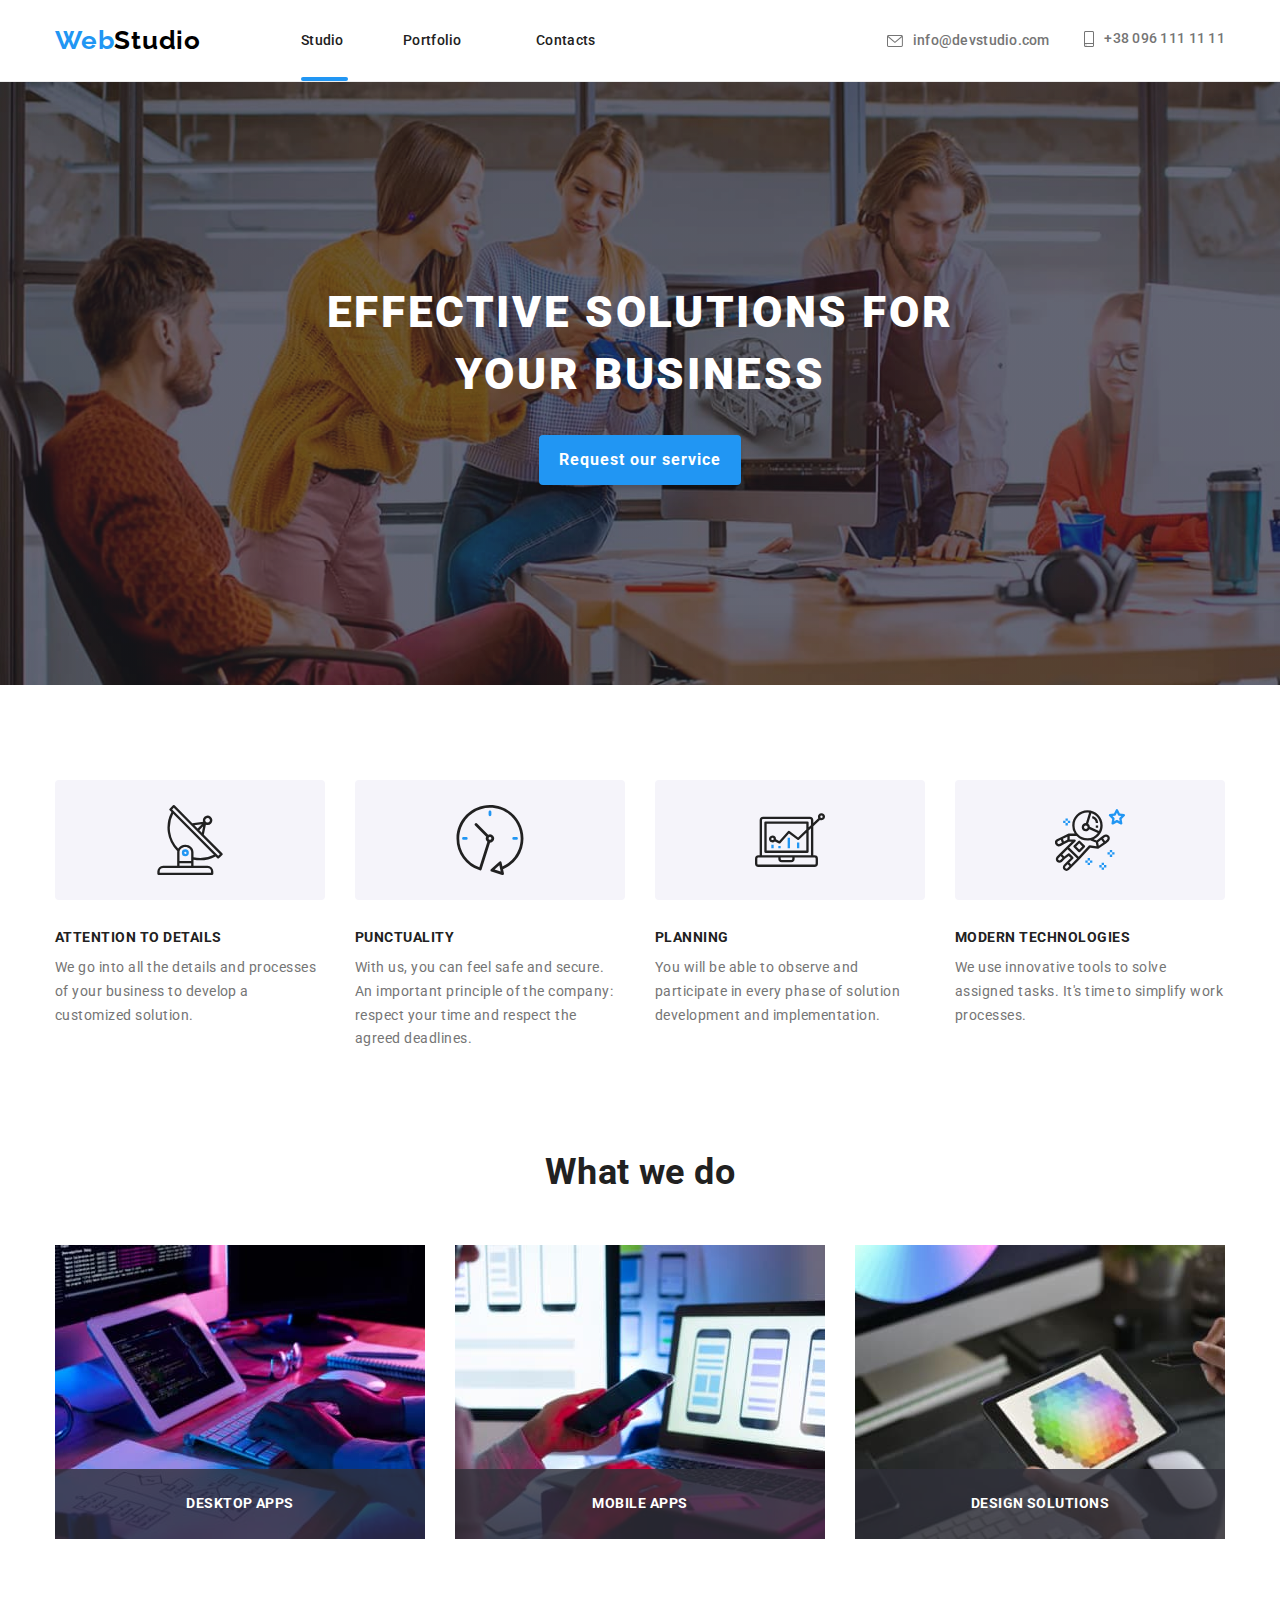
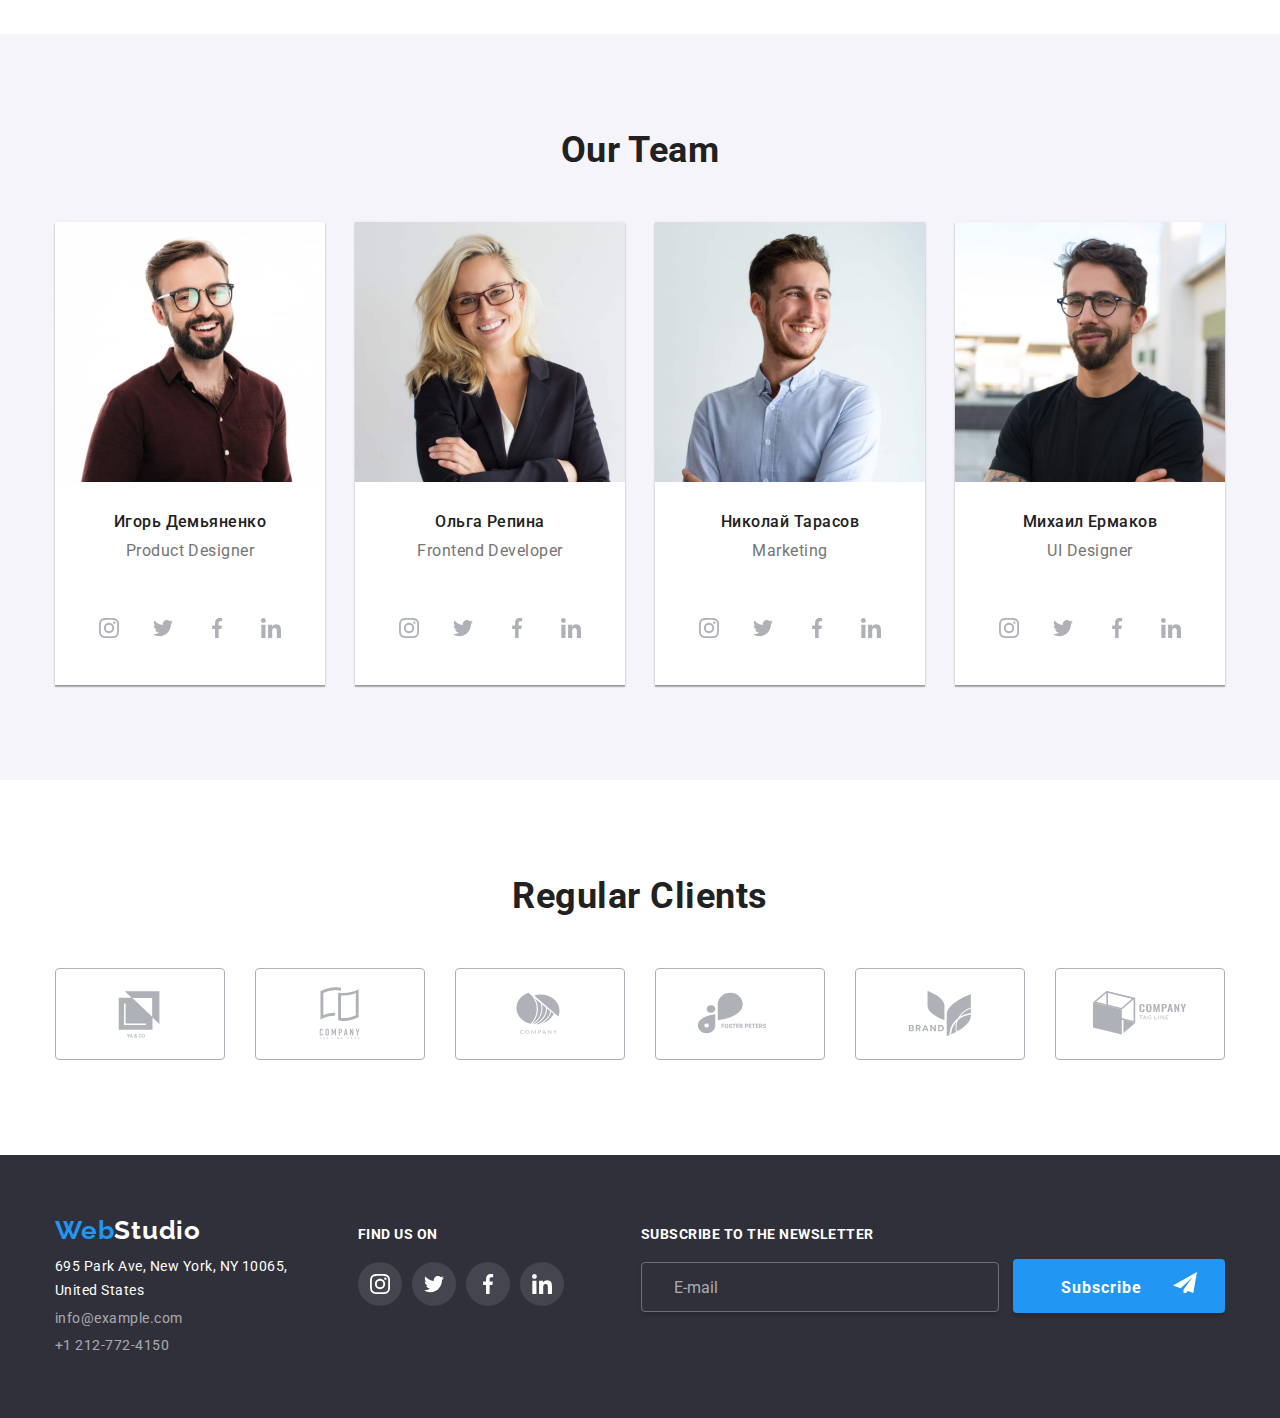
==== index.html @ ac13885e "Forms done" ====
<!DOCTYPE html>
<html lang="en">
  <head>
    <meta charset="UTF-8" />
    <meta http-equiv="X-UA-Compatible" content="IE=edge" />
    <meta name="viewport" content="width=device-width, initial-scale=1.0" />
    <title>WebStudio</title>
    <link
      rel="stylesheet"
      href=" https://cdnjs.cloudflare.com/ajax/libs/modern-normalize/1.1.0/modern-normalize.min.css"
    />
    <link href="./css/styles.css" rel="stylesheet" />
    <link
      href="https://fonts.googleapis.com/css?family=Roboto:regular,italic,500,500italic,700,700italic,900,900italic"
      rel="stylesheet"
    />
    <link rel="preconnect" href="https://fonts.googleapis.com" />
    <link rel="preconnect" href="https://fonts.gstatic.com" crossorigin />
    <link
      href="https://fonts.googleapis.com/css2?family=Raleway:wght@700&display=swap"
      rel="stylesheet"
    />
  </head>
  <body>
    <!-- HEADER -->

    <header>
      <div class="container">
        <a href="index.html" class="logo"
          >Web<span class="header-logo-ending">Studio</span></a
        >
        <nav>
          <ul>
            <li class="nav-item">
              <a href="index.html" class="current">Studio</a>
            </li>
            <li class="nav-item"><a href="portfolio.html">Portfolio</a></li>
            <li class="nav-item"><a href="">Contacts</a></li>
          </ul>
        </nav>
        <ul class="contact-list">
          <li>
            <a href="mailto:info@devstudio.com" class="mail-link">
              <svg class="header-icon" width="16" height="12">
                <use href="./images/icons.svg#icon-envelope"></use>
              </svg>
              info@devstudio.com</a
            >
          </li>
          <li>
            <a href="tel:+380961111111" class="tel-link">
              <svg class="header-icon" width="10" height="16">
                <use href="./images/icons.svg#icon-smartphone"></use>
              </svg>
              +38 096 111 11 11</a
            >
          </li>
        </ul>
      </div>
    </header>
    <main>
      <!-- HERO SECTION -->

      <section class="hero-section">
        <h1 class="hero-heading">EFFECTIVE SOLUTIONS FOR YOUR BUSINESS</h1>
        <button type="button" class="hero-button" data-modal-open>
          Request our service
        </button>
      </section>

      <!-- PROS SECTION -->

      <section class="pros-section section">
        <div class="container">
          <h2 class="hidden-heading">Our advantages</h2>
          <ul class="pros-list">
            <li class="pros-list-item">
              <div class="pros-icon-bg">
                <svg class="pros-icon" width="70" height="70">
                  <use href="./images/icons.svg#icon-antenna"></use>
                </svg>
              </div>
              <h3 class="pros-heading">ATTENTION TO DETAILS</h3>
              <p class="pros-discription">
                We go into all the details and processes of your business to
                develop a customized solution.
              </p>
            </li>
            <li class="pros-list-item">
              <div class="pros-icon-bg">
                <svg class="pros-icon" width="70" height="70">
                  <use href="./images/icons.svg#icon-clock"></use>
                </svg>
              </div>
              <h3 class="pros-heading">PUNCTUALITY</h3>
              <p class="pros-discription">
                With us, you can feel safe and secure. An important principle of
                the company: respect your time and respect the agreed deadlines.
              </p>
            </li>
            <li class="pros-list-item">
              <div class="pros-icon-bg">
                <svg class="pros-icon" width="70" height="70">
                  <use href="./images/icons.svg#icon-planning"></use>
                </svg>
              </div>
              <h3 class="pros-heading">PLANNING</h3>
              <p class="pros-discription">
                You will be able to observe and participate in every phase of
                solution development and implementation.
              </p>
            </li>
            <li class="pros-list-item">
              <div class="pros-icon-bg">
                <svg class="pros-icon" width="70" height="70">
                  <use href="./images/icons.svg#icon-astronaut"></use>
                </svg>
              </div>
              <h3 class="pros-heading">MODERN TECHNOLOGIES</h3>
              <p class="pros-discription">
                We use innovative tools to solve assigned tasks. It's time to
                simplify work processes.
              </p>
            </li>
          </ul>
        </div>
      </section>
      <!-- WORKS SECTION -->
      <section class="works-section section">
        <div class="container">
          <h2 class="section-heading">What we do</h2>
          <ul class="works-list">
            <li class="work-example">
              <img
                src="./images/img1.jpg"
                alt="typing on keyboard"
                width="370"
                height="294"
              />
              <p>DESKTOP APPS</p>
            </li>
            <li class="work-example">
              <img
                src="./images/img2.jpg"
                alt="choosing interface for mobile"
                width="370"
                height="294"
              />
              <p>Mobile APPS</p>
            </li>
            <li class="work-example">
              <img
                src="./images/img3.jpg"
                alt="spectral colors on tablet"
                width="370"
                height="294"
              />
              <p>DESIGN SOLUTIONS</p>
            </li>
          </ul>
        </div>
      </section>

      <!-- TEAM SECTION -->

      <section class="team-section section">
        <div class="container">
          <h2 class="section-heading">Our Team</h2>
          <ul class="cards-list">
            <li class="team-card">
              <img
                src="./images/photo1.jpg"
                alt="Product Designer photo"
                width="270"
                height="260"
              />
              <div class="worker-identification">
                <h3 lang="ru" class="worker-name">Игорь Демьяненко</h3>
                <p class="position">Product Designer</p>
              </div>
              <ul class="socials">
                <li class="social-item">
                  <a href="" class="social-link">
                    <svg class="social-icon" width="20" height="20">
                      <use href="./images/icons.svg#insta"></use>
                    </svg>
                  </a>
                </li>
                <li class="social-item">
                  <a href="" class="social-link">
                    <svg class="social-icon" width="20" height="20">
                      <use href="./images/icons.svg#twitter"></use>
                    </svg>
                  </a>
                </li>
                <li class="social-item">
                  <a href="" class="social-link">
                    <svg class="social-icon" width="20" height="20">
                      <use href="./images/icons.svg#facebook"></use>
                    </svg>
                  </a>
                </li>
                <li class="social-item">
                  <a href="" class="social-link">
                    <svg class="social-icon" width="20" height="20">
                      <use href="./images/icons.svg#linkedin"></use>
                    </svg>
                  </a>
                </li>
              </ul>
            </li>
            <li class="team-card">
              <img
                src="./images/photo2.jpg"
                alt="Frontend Developer photo"
                width="270"
                height="260"
              />
              <div class="worker-identification">
                <h3 lang="ru" class="worker-name">Ольга Репина</h3>
                <p class="position">Frontend Developer</p>
              </div>
              <ul class="socials">
                <li class="social-item">
                  <a href="" class="social-link">
                    <svg class="social-icon" width="20" height="20">
                      <use href="./images/icons.svg#insta"></use>
                    </svg>
                  </a>
                </li>
                <li class="social-item">
                  <a href="" class="social-link">
                    <svg class="social-icon" width="20" height="20">
                      <use href="./images/icons.svg#twitter"></use>
                    </svg>
                  </a>
                </li>
                <li class="social-item">
                  <a href="" class="social-link">
                    <svg class="social-icon" width="20" height="20">
                      <use href="./images/icons.svg#facebook"></use>
                    </svg>
                  </a>
                </li>
                <li class="social-item">
                  <a href="" class="social-link">
                    <svg class="social-icon" width="20" height="20">
                      <use href="./images/icons.svg#linkedin"></use>
                    </svg>
                  </a>
                </li>
              </ul>
            </li>
            <li class="team-card">
              <img
                src="./images/photo3.jpg"
                alt="Marketing worker photo"
                width="270"
                height="260"
              />
              <div class="worker-identification">
                <h3 lang="ru" class="worker-name">Николай Тарасов</h3>
                <p class="position">Marketing</p>
              </div>
              <ul class="socials">
                <li class="social-item">
                  <a href="" class="social-link">
                    <svg class="social-icon" width="20" height="20">
                      <use href="./images/icons.svg#insta"></use>
                    </svg>
                  </a>
                </li>
                <li class="social-item">
                  <a href="" class="social-link">
                    <svg class="social-icon" width="20" height="20">
                      <use href="./images/icons.svg#twitter"></use>
                    </svg>
                  </a>
                </li>
                <li class="social-item">
                  <a href="" class="social-link">
                    <svg class="social-icon" width="20" height="20">
                      <use href="./images/icons.svg#facebook"></use>
                    </svg>
                  </a>
                </li>
                <li class="social-item">
                  <a href="" class="social-link">
                    <svg class="social-icon" width="20" height="20">
                      <use href="./images/icons.svg#linkedin"></use>
                    </svg>
                  </a>
                </li>
              </ul>
            </li>
            <li class="team-card">
              <img
                src="./images/photo4.jpg"
                alt="Designer worker photo"
                width="270"
                height="260"
              />
              <div class="worker-identification">
                <h3 lang="ru" class="worker-name">Михаил Ермаков</h3>
                <p class="position">UI Designer</p>
              </div>
              <ul class="socials">
                <li class="social-item">
                  <a href="" class="social-link">
                    <svg class="social-icon" width="20" height="20">
                      <use href="./images/icons.svg#insta"></use>
                    </svg>
                  </a>
                </li>
                <li class="social-item">
                  <a href="" class="social-link">
                    <svg class="social-icon" width="20" height="20">
                      <use href="./images/icons.svg#twitter"></use>
                    </svg>
                  </a>
                </li>
                <li class="social-item">
                  <a href="" class="social-link">
                    <svg class="social-icon" width="20" height="20">
                      <use href="./images/icons.svg#facebook"></use>
                    </svg>
                  </a>
                </li>
                <li class="social-item">
                  <a href="" class="social-link">
                    <svg class="social-icon" width="20" height="20">
                      <use href="./images/icons.svg#linkedin"></use>
                    </svg>
                  </a>
                </li>
              </ul>
            </li>
          </ul>
        </div>
      </section>

      <!-- CLIENTS -->

      <section class="clients-section section">
        <div class="container">
          <h2 class="section-heading">Regular Clients</h2>
          <ul class="client-icon-list">
            <li class="client-item">
              <a href="" class="client-link">
                <svg class="client-icon" width="106" height="60">
                  <use href="./images/icons.svg#client-icon-1"></use>
                </svg>
              </a>
            </li>
            <li class="client-item">
              <a href="" class="client-link">
                <svg class="client-icon" width="106" height="60">
                  <use href="./images/icons.svg#client-icon-2"></use>
                </svg>
              </a>
            </li>
            <li class="client-item">
              <a href="" class="client-link">
                <svg class="client-icon" width="106" height="60">
                  <use href="./images/icons.svg#client-icon-3"></use>
                </svg>
              </a>
            </li>
            <li class="client-item">
              <a href="" class="client-link">
                <svg class="client-icon" width="106" height="60">
                  <use href="./images/icons.svg#client-icon-4"></use>
                </svg>
              </a>
            </li>
            <li class="client-item">
              <a href="" class="client-link">
                <svg class="client-icon" width="106" height="60">
                  <use href="./images/icons.svg#client-icon-5"></use>
                </svg>
              </a>
            </li>
            <li class="client-item">
              <a href="" class="client-link">
                <svg class="client-icon" width="106" height="60">
                  <use href="./images/icons.svg#client-icon-6"></use>
                </svg>
              </a>
            </li>
          </ul>
        </div>
      </section>
    </main>

    <!-- FOOTER -->

    <footer>
      <div class="container footer-flex-container">
        <div class="footer-contacts-and-socials-container"><div class="footer-contacts">
          <a href="index.html" class="logo"
            >Web<span class="footer-logo-ending">Studio</span></a
          >
          <address>
            <ul>
              <li>
                <a
                  href="https://goo.gl/maps/3XiaFe1RrAFYEimq6"
                  target="_blank"
                  rel="noopener noreferrer"
                  >695 Park Ave, New York, NY 10065, <br />
                  United States
                </a>
              </li>
              <li><a href="mailto:info@example.com">info@example.com</a></li>
              <li><a href="tel:+1212-772-4150">+1 212-772-4150</a></li>
            </ul>
          </address>
        </div>
        <!-- FOOTER SOCIALS -->
        <div class="footer-socials">
            <p class="social-call">Find us on</p>
            <ul class="socials">
              <li class="social-item">
                <a href="" class="social-link">
                  <svg class="social-icon" width="20" height="20">
                    <use href="./images/icons.svg#insta"></use>
                  </svg>
                </a>
              </li>
              <li class="social-item">
                <a href="" class="social-link">
                  <svg class="social-icon" width="20" height="20">
                    <use href="./images/icons.svg#twitter"></use>
                  </svg>
                </a>
              </li>
              <li class="social-item">
                <a href="" class="social-link">
                  <svg class="social-icon" width="20" height="20">
                    <use href="./images/icons.svg#facebook"></use>
                  </svg>
                </a>
              </li>
              <li class="social-item">
                <a href="" class="social-link">
                  <svg class="social-icon" width="20" height="20">
                    <use href="./images/icons.svg#linkedin"></use>
                  </svg>
                </a>
              </li>
            </ul>
          </div>
      </div>
      <!-- FOOTER FORM -->
            <form class="footer-form">
              <label>
                <span class="subscribtion-label"
                  >Subscribe to the newsletter</span
                >
                <input
                  type="email"
                  name="user-email-subscription"
                  placeholder="E-mail"
                  class="subscribtion-input"
              /></label>
              <button type="submit" class="subscribtion-button">
                Subscribe
                <svg
                  width="24"
                  height="24"
                  fill="none"
                  xmlns="http://www.w3.org/2000/svg"
                  class="subscribtion-icon"
                >
                  <path
                    d="M24 0 0 13.5l7.67 2.84L19.5 5.25l-8.998 12.14.007.002-.009-.002V24l4.301-5.018L20.251 21 24 0Z"
                    fill="#fff"
                  />
                </svg>
              </button>
            </form>
          
        </div>
      </div>
    </footer>

    <!-- MODAL WINDOW -->

    <div class="backdrop is-hidden" data-modal>
      <div class="modal">
        <button type="button" class="modal-close-btn" data-modal-close>
          <svg width="18" height="18" class="close-modal-icon">
            <use href="./images/icons.svg#close-modal-icon"></use>
          </svg>
        </button>

        <form class="modal-window-form" name="modal-window-form" autocomplete="off">
          <p class="modal-window-call">Leave your information and we'll call you back</p>
          <label><span class="modal-form-label">Name</span>
            <span class="input-and-svg-container"><input type="text" class="modal-form-input" name="user-name" minlength="2" autofocus><svg width="18" height="18" class="modal-form-svg"> <use href="./images/icons.svg#name-icon"></use> </svg></span>
           </label>
          <label><span class="modal-form-label">Telephone</span>
            <span class="input-and-svg-container"><input type="tel" class="modal-form-input" name="user-phone" title="+380-00-000-00-00"><svg width="18" height="18" class="modal-form-svg"> <use href="./images/icons.svg#phone-icon"></use> </svg></span>
            </label>
          <label><span class="modal-form-label">Email</span> 
            <span class="input-and-svg-container"> <input type="email" class="modal-form-input" name="user-email"> <svg width="18" height="18" class="modal-form-svg"> <use href="./images/icons.svg#email-icon"></use> </svg></span>
           </label>
          <label><span class="modal-form-label">Comments</span> <textarea name="user-comments" placeholder="Enter the text" class="modal-form-textarea"></textarea></label>
<input type="checkbox" id="checkbox" name="privacy-policy-check" class="original-checkbox"><label for="checkbox" class="modal-form-label checkbox-label">I agree with the newsletter and accept the Terms and Conditions</label>
          <button type="submit" class="modal-form-button">Send</button>
        </form>



      </div>
    </div>
    <script src="./js/modal.js"></script>
  </body>
</html>
---- css/styles.css ----
:root {
  --primary-color: #212121;
  --secondary-color: #2196f3;
  --tertiary-color: #757575;
  --quaternary-color: #fff;
  --unique-color: rgba(255, 255, 255, 0.6);
  --sporadic-background-color: #188ce8;
  --primary-background-color: #2f303a;
  --secondary-background-color: #f5f4fa;
  --transition-dur-and-func: 250ms cubic-bezier(0.4, 0, 0.2, 1);
}

body {
  font-family: Roboto, sans-serif;
  letter-spacing: 0.03em;
  color: var(--primary-color);
}

ul {
  list-style: none;
  padding-left: 0;
  margin: 0;
}

a {
  text-decoration: none;
  color: inherit;
}

h1,
h2,
h3,
h4,
p {
  margin-top: 0;
  margin-bottom: 0;
}

img {
  display: block;
}

.container {
  width: 1200px;
  margin-left: auto;
  margin-right: auto;
  padding: 0 15px;
}

.section {
  padding-top: 95px;
  padding-bottom: 95px;
}

/* BUTTONS */

button {
  cursor: pointer;
  font-family: inherit;
}

.hero-button,
.subscribtion-button,
.modal-form-button {
  font-size: 16px;
  font-weight: 700;
  line-height: 1.87;
  text-align: center;
  letter-spacing: 0.06em;
  color: var(--quaternary-color);
  background-color: var(--secondary-color);
  border-radius: 4px;
  border: 0px;
  box-shadow: 0px 4px 4px rgba(0, 0, 0, 0.15);
  padding: 10px 20px;
  transition: background-color var(--transition-dur-and-func);
}

.hero-button:hover,
.hero-button:focus,
.subscribtion-button:hover,
.subscribtion-button:focus,
.modal-form-button:hover,
.modal-form-button:focus {
  background-color: var(--sporadic-background-color);
}

/* HEADER */
header {
  padding-top: 25px;
  padding-bottom: 25px;
  border-bottom: 1px solid #ececec;
}

header > .container {
  display: flex;
  align-items: center;
}

header li {
  display: inline;
}

.logo {
  font-family: Raleway;
  font-weight: 700;
  font-size: 26px;
  line-height: 1.2;
  letter-spacing: 0.03em;
  color: var(--secondary-color);
  display: inline;
}

.header-logo-ending {
  color: #000;
}

nav {
  margin-left: 100px;
}

header a {
  font-weight: 500;
  font-size: 14px;
  line-height: 1.2;
  letter-spacing: 0.02em;
}

.nav-item:nth-child(1) {
  margin-right: 55px;
}

.nav-item:nth-child(2) {
  margin-right: 70px;
}

.tel-link {
  margin-left: 30px;
}

.mail-link,
.tel-link {
  display: inline-flex;
  align-items: center;
}

.contact-list {
  color: var(--tertiary-color);
  margin-left: auto;
}

header a,
footer a {
  transition: color var(--transition-dur-and-func);
}

header a:hover,
header a:focus,
footer a:hover,
footer a:focus {
  outline: 0px;
  color: var(--secondary-color);
}

.mail-link:hover .header-icon,
.mail-link:focus .header-icon,
.tel-link:hover .header-icon,
.tel-link:focus .header-icon {
  fill: var(--secondary-color);
}
.header-icon {
  fill: currentColor;
  margin-right: 10px;
  transition: fill var(--transition-dur-and-func);
}

.nav-item {
  position: relative;
}

.current:hover,
.current:focus {
  color: var(--secondary-color);
}

.current::after {
  content: "";
  position: absolute;
  top: 47.1px;
  left: 0;
  background-color: var(--secondary-color);
  height: 4px;
  width: 100%;
  border-radius: 2px;
}

/* HERO SECTION */

.hero-section {
  text-align: center;
  background-color: #c4c4c4;
  background-size: cover;
  background-image: linear-gradient(
      to right,
      rgba(47, 48, 58, 0.4),
      rgba(47, 48, 58, 0.4)
    ),
    url(../images/hero.jpg);
  padding-top: 200px;
  padding-bottom: 200px;
}

.hero-heading {
  font-weight: 900;
  font-size: 44px;
  line-height: 1.4;
  letter-spacing: 0.06em;
  text-transform: uppercase;
  color: var(--quaternary-color);
  width: 700px;
  margin: 0px auto 30px auto;
}

/* FOR SOME SECTIONS */
.pros-list-item:not(:last-child),
.work-example:not(:last-child),
.team-card:not(:last-child) {
  margin-right: 30px;
}

/* PROS SECTION */

.pros-section {
  font-size: 14px;
  padding-bottom: 0px;
}

.hidden-heading {
  position: absolute;
  border: 0;
  width: 1px;
  height: 1px;
  padding: 0;
  margin: -1px;
  overflow: hidden;
}

.pros-list {
  display: flex;
}

.pros-list-item {
  text-align: left;
  width: calc((100% - 90px) / 4);
}

.pros-heading,
.social-call {
  font-size: 14px;
  font-weight: 700;
  line-height: 1.1;
  text-transform: uppercase;
  margin-bottom: 10px;
}

.pros-discription {
  line-height: 1.71;
  color: var(--tertiary-color);
}

.pros-icon-bg {
  width: 270px;
  height: 120px;
  border-radius: 4px;
  background-color: var(--secondary-background-color);
  margin-bottom: 30px;
  display: flex;
  align-items: center;
  justify-content: center;
}

/* WORKS SECTION*/

.works-section {
  padding-top: 100px;
}
.work-example {
  position: relative;
}

.work-example > p {
  position: absolute;
  bottom: 0;
  width: 100%;
  text-transform: uppercase;
  background: rgba(47, 48, 58, 0.8);
  color: var(--quaternary-color);
  font-weight: 700;
  font-size: 14px;
  line-height: 1.14;
  text-align: center;
  padding-top: 27px;
  padding-bottom: 27px;
}

.section-heading {
  font-weight: 700;
  font-size: 36px;
  line-height: 1.2;
  text-align: center;
  margin-bottom: 50px;
}

.works-list {
  display: flex;
}

/* TEAM */

.team-section {
  background-color: var(--secondary-background-color);
}
.socials {
  display: flex;
  justify-content: center;
  margin-top: 16px;
}
.social-link {
  display: inline-block;
  border-radius: 50%;
  padding: 12px;
  transition: background-color var(--transition-dur-and-func);
}

.social-link:hover,
.social-link:focus {
  background-color: var(--secondary-color);
  outline: none;
}

.social-icon {
  display: block;
  fill: #afb1b8;
  transition: fill var(--transition-dur-and-func);
}
.social-link:hover .social-icon,
.social-link:focus .social-icon {
  fill: var(--quaternary-color);
}

.social-item:not(:last-child):not(:last-child) {
  margin-right: 10px;
}

.cards-list {
  display: flex;
  flex-wrap: wrap;
}

.team-card {
  background-color: var(--quaternary-color);
  box-shadow: 0px 2px 1px rgba(0, 0, 0, 0.2), 0px 1px 1px rgba(0, 0, 0, 0.14),
    0px 1px 3px rgba(0, 0, 0, 0.12);
  width: calc((100% - 90px) / 4);
  padding-bottom: 30px;
}

.team-card img {
  margin-left: auto;
  margin-right: auto;
}
.worker-identification {
  padding-top: 30px;
  padding-bottom: 30px;
}

.worker-name {
  font-size: 16px;
  font-weight: 500;
  line-height: 1.2;
  text-align: center;
}

.position {
  line-height: 1.2;
  text-align: center;
  color: var(--tertiary-color);
  margin-top: 10px;
}

/* CLIENTS */

.client-icon-list {
  display: flex;
}

.client-item:not(:last-child) {
  margin-right: 30px;
}

.client-link {
  display: flex;
  justify-content: center;
  align-items: center;
  width: 170px;
  height: 92px;
  border: 1px solid #afb1b8;
  border-radius: 4px;
  transition: border var(--transition-dur-and-func);
}

.client-link:hover,
.client-link:focus {
  border: 1px solid var(--secondary-color);
  outline: none;
}
.client-icon {
  fill: #afb1b8;
  transition: fill var(--transition-dur-and-func);
}

.client-link:hover .client-icon,
.client-link:focus .client-icon {
  fill: var(--secondary-color);
}

/* PORTFOLIO PAGE */

.button-list {
  display: flex;
  justify-content: center;
  margin-bottom: 50px;
}

.button-list button {
  font-size: 16px;
  font-weight: 500;
  line-height: 1.6;
  letter-spacing: 0.03em;
  text-align: center;
  border-radius: 4px;
  background-color: #f5f4fa;
  border: 0px;
  padding: 6px 25px;
  transition: color var(--transition-dur-and-func),
    background-color var(--transition-dur-and-func),
    box-shadow var(--transition-dur-and-func);
}

button.active,
.button-list button:hover,
.button-list button:focus {
  background-color: var(--secondary-color);
  color: var(--quaternary-color);
  outline: 0px;
  box-shadow: 0px 2px 2px rgba(0, 0, 0, 0.12), 0px 1px 2px rgba(0, 0, 0, 0.08),
    0px 3px 1px rgba(0, 0, 0, 0.1);
}
.button-item:not(:last-child) {
  margin-right: 8px;
}

.button-item:nth-child(3) button {
  padding-right: 53px;
  padding-left: 53px;
}

/* THUMBNAIL*/

.thumbnail-list {
  display: flex;
  flex-wrap: wrap;
}

.portfolio-card {
  margin-right: 30px;
  margin-bottom: 30px;
  transition: box-shadow var(--transition-dur-and-func);
}

.img-and-overlay-container {
  position: relative;
  overflow: hidden;
}

.portfolio-card-overlay {
  position: absolute;
  top: 0;
  left: 0;
  transform: translateY(100%);
  transition: transform var(--transition-dur-and-func);
  width: 100%;
  height: 100%;
  color: var(--quaternary-color);
  background: var(--secondary-color);
  opacity: 0.9;
  font-size: 18px;
  line-height: 1.55;
  padding: 63px 24px 0px;
}

.portfolio-card:hover {
  box-shadow: 0px 1px 1px rgba(0, 0, 0, 0.12), 0px 4px 4px rgba(0, 0, 0, 0.06),
    1px 4px 6px rgba(0, 0, 0, 0.16);
  outline: none;
}

.portfolio-card:hover .portfolio-card-overlay {
  transform: translateY(0%);
}

.portfolio-card-description {
  padding: 20px 24px 20px 24px;
  border-right: 1px solid #eee;
  border-bottom: 1px solid #eee;
  border-left: 1px solid #eee;
}

.portfolio-card:nth-child(3n) {
  margin-right: 0;
}

.portfolio-card:nth-last-child(-n + 3) {
  margin-bottom: 0;
}

.portfolio-card-title {
  font-weight: 700;
  font-size: 18px;
  line-height: 2;
  letter-spacing: 6%;
  text-align: left;
  margin-bottom: 4px;
}

.portfolio-card-subtitle {
  line-height: 1.9;
  text-align: left;
  color: var(--tertiary-color);
}

/* FOOTER */

footer {
  background-color: var(--primary-background-color);
  padding: 60px 0;
}
.footer-flex-container {
  display: flex;
  align-items: baseline;
  justify-content: space-between;
}
.footer-contacts-and-socials-container {
  display: flex;
  align-items: baseline;
}

footer .logo {
  display: block;
  margin-bottom: 9px;
}

.footer-logo-ending {
  color: var(--quaternary-color);
}

address {
  font-size: 14px;
  line-height: 1.7;
  text-align: left;
  font-style: normal;
}

address li {
  color: var(--unique-color);
}
address li:not(:last-child) {
  margin-bottom: 4px;
}

a[href*="maps"] {
  color: var(--quaternary-color);
}

/* FOOTER SOCIALS */
.footer-socials {
  margin-left: 70px;
}

.social-call {
  color: var(--quaternary-color);
  margin-bottom: 20px;
}

.footer-socials .social-link {
  background-color: rgba(255, 255, 255, 0.1);
  transition: background-color var(--transition-dur-and-func);
}
.footer-socials .social-icon {
  fill: var(--quaternary-color);
}
.footer-socials .social-link:hover,
.footer-socials .social-link:focus {
  background-color: var(--secondary-color);
}

/* FOOTER FORM */

.subscribtion-label {
  display: block;
  color: var(--quaternary-color);
  font-weight: 700;
  font-size: 14px;
  line-height: 1.17;
  text-transform: uppercase;
}
.subscribtion-button {
  padding-top: 10px;
  padding-bottom: 10px;
  padding-left: 48px;
  padding-right: 28px;
}
.subscribtion-icon {
  padding-top: 3px;
  margin-left: 26px;
}
.subscribtion-input {
  display: inline-block;
  width: 358px;
  height: 50px;
  margin-top: 20px;
  margin-right: 10px;
  line-height: 1.25;
  color: var(--quaternary-color);
  border: 1px solid rgba(255, 255, 255, 0.3);
  box-shadow: 0px 4px 4px rgba(0, 0, 0, 0.15);
  border-radius: 4px;
  background-color: inherit;
  padding-left: 16px;
}

.subscribtion-input::placeholder {
  line-height: 1.25;
  display: flex;
  align-items: center;
  color: rgba(255, 255, 255, 0.6);
  padding-left: 16px;
}

.soc-and-foot-container {
  display: flex;
  justify-content: space-between;
}

/* MODAL WINDOW */

.backdrop.is-hidden {
  opacity: 0;
  visibility: hidden;
  pointer-events: none;
}
.backdrop {
  position: fixed;
  top: 0;
  left: 0;
  z-index: 100;
  width: 100vw;
  height: 100vh;
  background-color: rgba(0, 0, 0, 0.2);
  transition: opacity var(--transition-dur-and-func),
    visibility var(--transition-dur-and-func);
}

.modal {
  position: absolute;
  top: 50%;
  left: 50%;
  transform: translate(-50%, -50%);
  width: 528px;
  height: 581px;
  background-color: var(--quaternary-color);
  box-shadow: 0px 1px 3px rgba(0, 0, 0, 0.12), 0px 1px 1px rgba(0, 0, 0, 0.14),
    0px 2px 1px rgba(0, 0, 0, 0.2);
  border-radius: 4px;
}

.modal-close-btn {
  position: absolute;
  top: 0;
  right: 0;
  width: 30px;
  height: 30px;
  margin-right: 8px;
  margin-top: 8px;
  border: 1px solid rgba(0, 0, 0, 0.1);
  border-radius: 50%;
  padding: 0;
  background-color: transparent;
  display: flex;
  align-items: center;
  justify-content: center;
  transition: border var(--transition-dur-and-func);
}

.close-modal-icon {
  transition: fill var(--transition-dur-and-func);
}

.modal-close-btn:hover,
.modal-close-btn:focus {
  outline: 0;
}
.modal-close-btn:hover .close-modal-icon,
.modal-close-btn:focus .close-modal-icon {
  fill: var(--secondary-color);
}

/* MODAL WINDOW FORM */

.modal-window-form {
  display: flex;
  flex-direction: column;
  padding: 40px 40px 0px 40px;
  color: var(--tertiary-color);
}

.modal-window-call {
  font-weight: 700;
  font-size: 20px;
  line-height: 1.15;
  text-align: center;
  margin-bottom: 12px;
  color: var(--primary-color);
}
.modal-form-label {
  display: block;
  margin-bottom: 4px;
  font-size: 12px;
  line-height: 1.16;
  letter-spacing: 0.01em;
}

.modal-form-textarea {
  display: block;
  width: 100%;
  height: 120px;
  padding: 12px 16px;
  resize: none;
}

textarea::placeholder {
  opacity: 0.5;
}

textarea::placeholder,
.modal-form-input {
  font-size: 14px;
  line-height: 1.14;
  letter-spacing: 0.01em;
}

.modal-form-textarea,
.modal-form-input {
  border: 1px solid rgba(33, 33, 33, 0.2);
  border-radius: 4px;
}

.input-and-svg-container {
  display: block;
  position: relative;
  height: 100%;
  margin-bottom: 10px;
}

.modal-form-input {
  width: 100%;
  height: 40px;
  padding-left: 42px;
}

.modal-form-input:focus + svg {
  fill: var(--secondary-color);
}

.modal-form-input:focus,
.modal-form-textarea:focus {
  border: 1px solid var(--secondary-color);
  outline: none;
}
.modal-form-svg {
  position: absolute;
  top: 50%;
  left: 12px;
  transform: translateY(-50%);
}

.modal-form-button {
  padding: 10px 80px;
  margin-top: 30px;
  align-self: center;
}

/* CHECKBOX */

.checkbox-label {
  position: relative;
  font-size: 14px;
  line-height: 1.7;
  margin-top: 20px;
  padding-left: 37px;
}

.original-checkbox {
  -webkit-appearance: none;
  -moz-appearance: none;
  appearance: none;
  margin-right: 13px;
}

.checkbox-label::before {
  content: "";
  position: absolute;
  top: 5px;
  left: 13px;
  width: 15px;
  height: 15px;
  border-radius: 2px;
  background-color: inherit;
  border: 1.5px solid #212121;
}

.original-checkbox:checked + .checkbox-label::before {
  background-color: var(--secondary-color);
  background-image: url(../images/check-mark.svg);
  background-repeat: no-repeat;
  background-position: center;
  border: none;
}
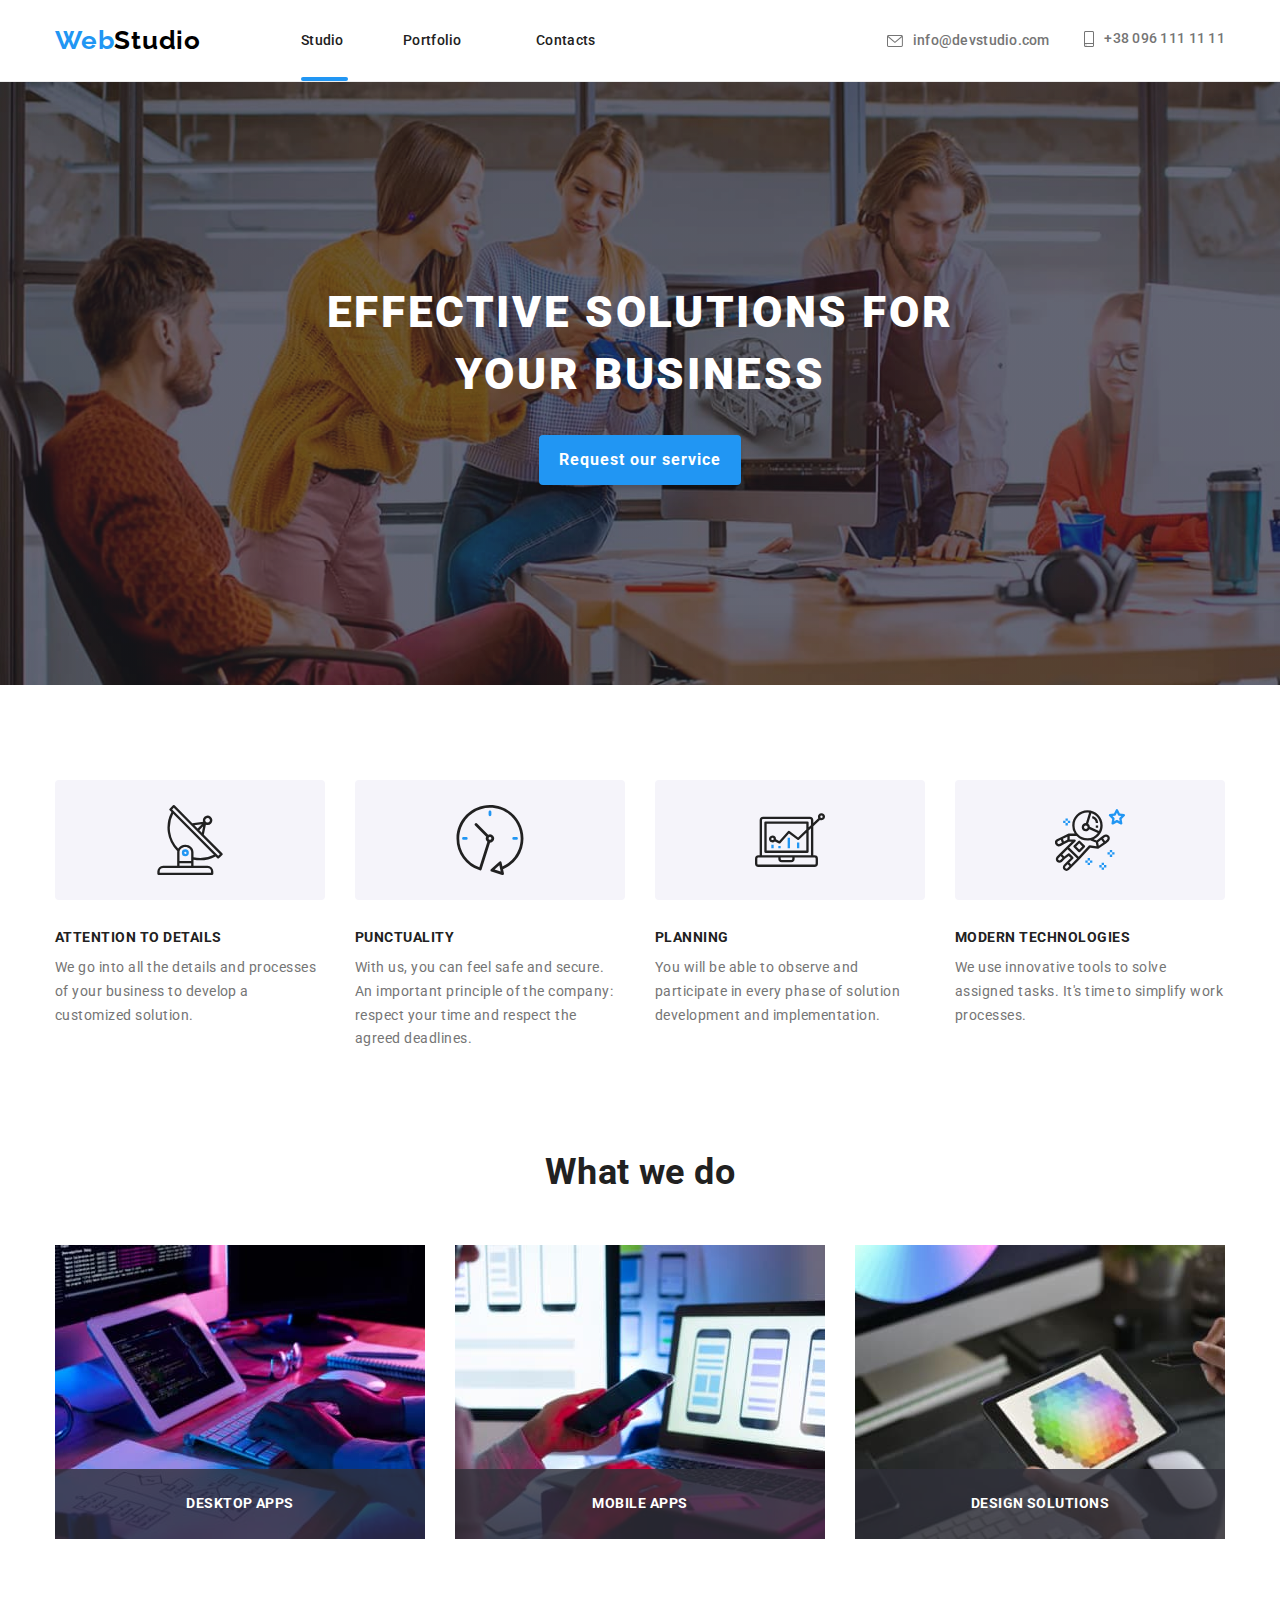
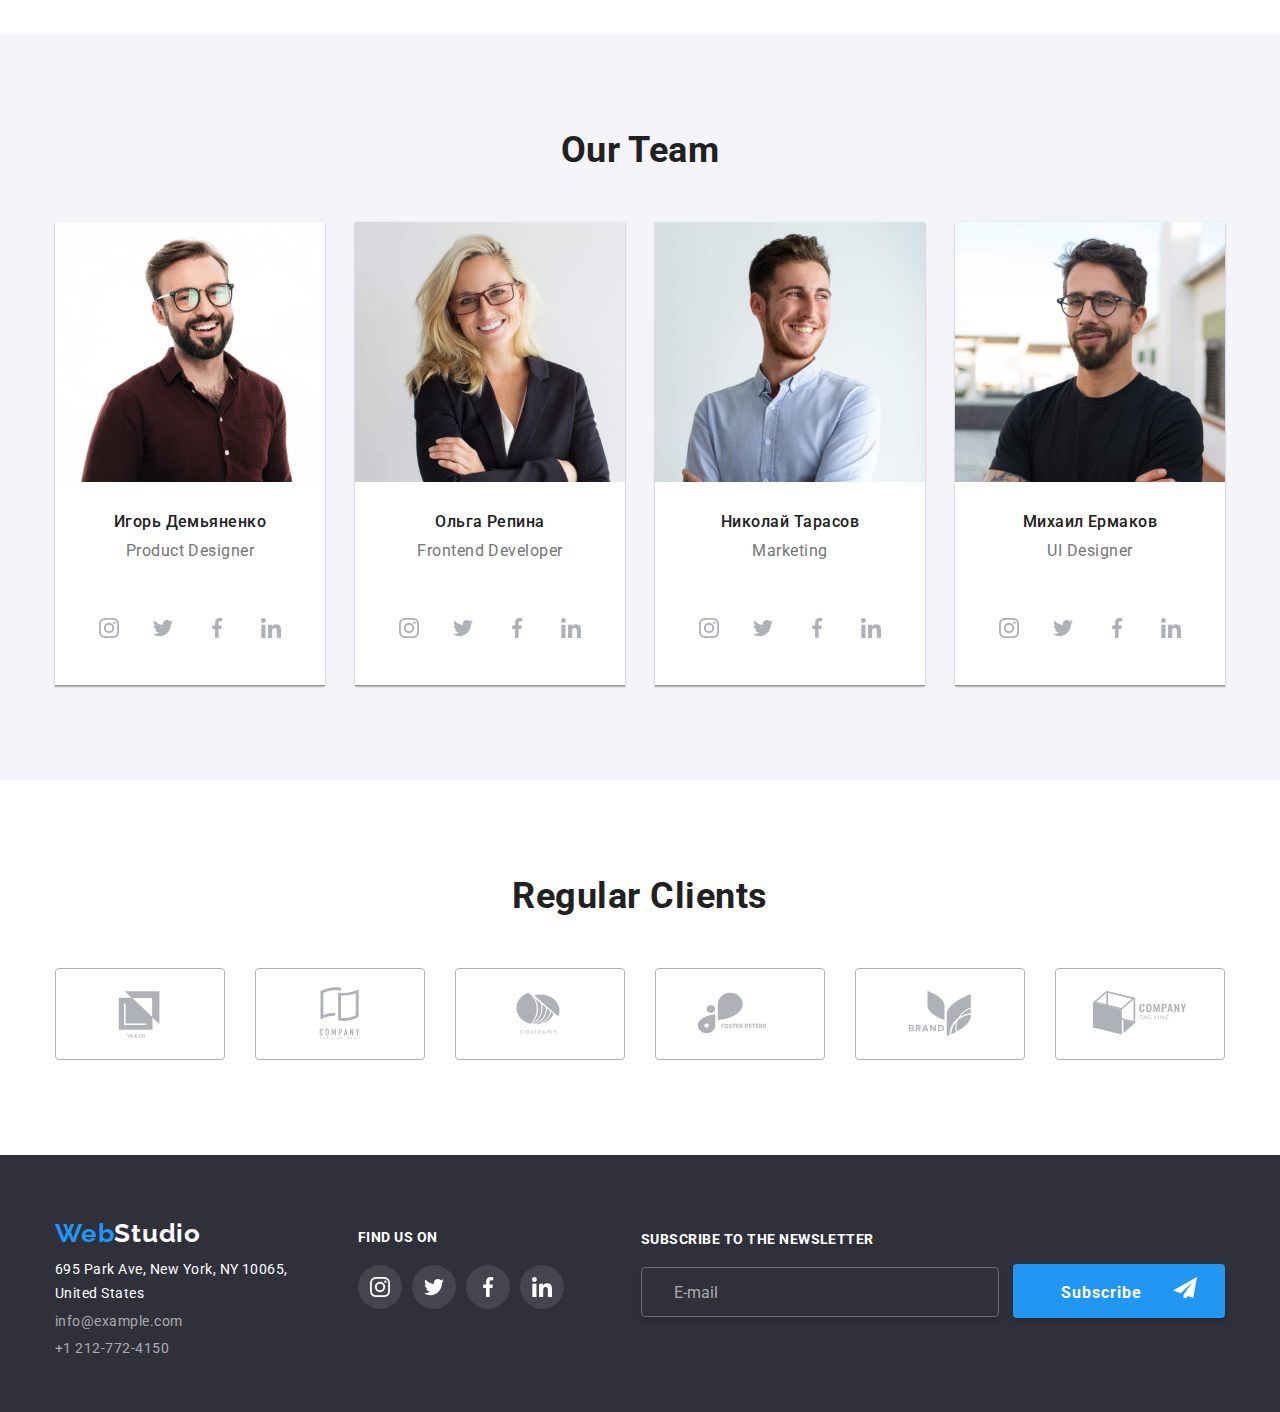
==== commit f7ce4a62: "tine refinement wirh margins on form-labels" ====
--- a/index.html
+++ b/index.html
@@ -95,7 +95,7 @@
               <h3 class="pros-heading">PUNCTUALITY</h3>
               <p class="pros-discription">
                 With us, you can feel safe and secure. An important principle of
-                the company: respect your time and respect the agreed deadlines.
+                the company: respect your time and respect the agreed deadlines. 
               </p>
             </li>
             <li class="pros-list-item">
@@ -453,7 +453,7 @@
       </div>
       <!-- FOOTER FORM -->
             <form class="footer-form">
-              <label>
+              <label class="label-and-input-subscribtion">
                 <span class="subscribtion-label"
                   >Subscribe to the newsletter</span
                 >
@@ -496,13 +496,13 @@
 
         <form class="modal-window-form" name="modal-window-form" autocomplete="off">
           <p class="modal-window-call">Leave your information and we'll call you back</p>
-          <label><span class="modal-form-label">Name</span>
+          <label class="label-and-input-container"><span class="modal-form-label">Name</span>
             <span class="input-and-svg-container"><input type="text" class="modal-form-input" name="user-name" minlength="2" autofocus><svg width="18" height="18" class="modal-form-svg"> <use href="./images/icons.svg#name-icon"></use> </svg></span>
            </label>
-          <label><span class="modal-form-label">Telephone</span>
+          <label class="label-and-input-container"><span class="modal-form-label">Telephone</span>
             <span class="input-and-svg-container"><input type="tel" class="modal-form-input" name="user-phone" title="+380-00-000-00-00"><svg width="18" height="18" class="modal-form-svg"> <use href="./images/icons.svg#phone-icon"></use> </svg></span>
             </label>
-          <label><span class="modal-form-label">Email</span> 
+          <label class="label-and-input-container"><span class="modal-form-label">Email</span> 
             <span class="input-and-svg-container"> <input type="email" class="modal-form-input" name="user-email"> <svg width="18" height="18" class="modal-form-svg"> <use href="./images/icons.svg#email-icon"></use> </svg></span>
            </label>
           <label><span class="modal-form-label">Comments</span> <textarea name="user-comments" placeholder="Enter the text" class="modal-form-textarea"></textarea></label>
--- a/css/styles.css
+++ b/css/styles.css
@@ -543,11 +543,12 @@
 
 footer {
   background-color: var(--primary-background-color);
-  padding: 60px 0;
+  padding-top: 63px;
+  padding-bottom: 51px;
 }
 .footer-flex-container {
   display: flex;
-  align-items: baseline;
+  /* align-items: baseline; */
   justify-content: space-between;
 }
 .footer-contacts-and-socials-container {
@@ -613,6 +614,7 @@
   font-size: 14px;
   line-height: 1.17;
   text-transform: uppercase;
+  margin-top: 13px;
 }
 .subscribtion-button {
   padding-top: 10px;
@@ -629,7 +631,6 @@
   width: 358px;
   height: 50px;
   margin-top: 20px;
-  margin-right: 10px;
   line-height: 1.25;
   color: var(--quaternary-color);
   border: 1px solid rgba(255, 255, 255, 0.3);
@@ -637,6 +638,12 @@
   border-radius: 4px;
   background-color: inherit;
   padding-left: 16px;
+  padding-right: 0px;
+}
+.label-and-input-subscribtion {
+  display: inline-block;
+  width: 358px;
+  margin-right: 10px;
 }
 
 .subscribtion-input::placeholder {
@@ -682,6 +689,7 @@
   box-shadow: 0px 1px 3px rgba(0, 0, 0, 0.12), 0px 1px 1px rgba(0, 0, 0, 0.14),
     0px 2px 1px rgba(0, 0, 0, 0.2);
   border-radius: 4px;
+  padding: 40px 40px 0px 40px;
 }
 
 .modal-close-btn {
@@ -720,7 +728,6 @@
 .modal-window-form {
   display: flex;
   flex-direction: column;
-  padding: 40px 40px 0px 40px;
   color: var(--tertiary-color);
 }
 
@@ -769,6 +776,8 @@
   display: block;
   position: relative;
   height: 100%;
+}
+.label-and-input-container {
   margin-bottom: 10px;
 }
 
